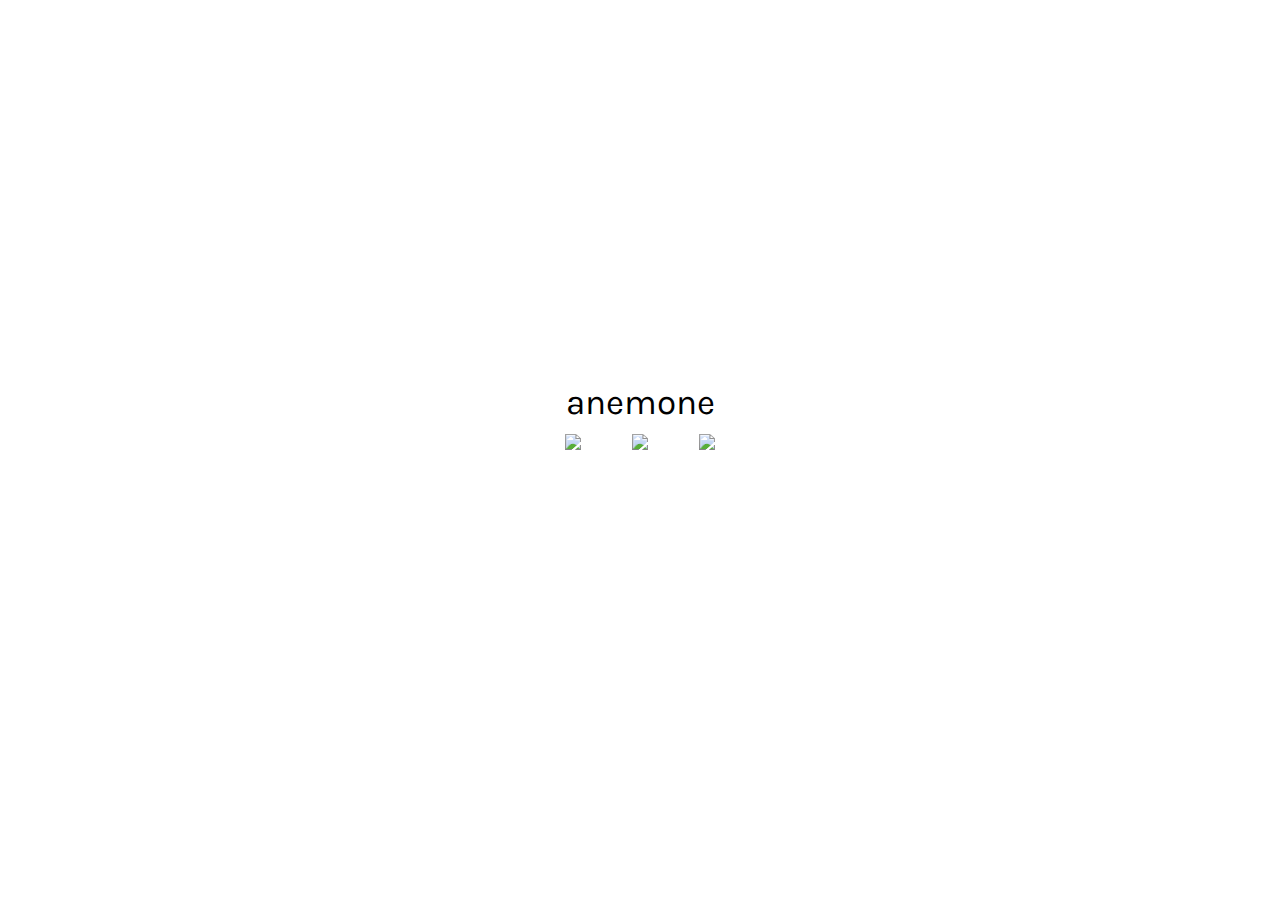
==== index.html @ 923977a3 "raw" ====
<!DOCTYPE html>
<html>

<head>
    <link rel="stylesheet" type="text/css" href="index.css">
    <script src="https://ajax.googleapis.com/ajax/libs/jquery/1.11.1/jquery.min.js"></script>
    <script src="https://ricostacruz.com/jquery.transit/jquery.transit.min.js"></script>
    <script src="index.js"></script>

    <link href="https://fonts.googleapis.com/css?family=Karla&display=swap" rel="stylesheet">

</head>

<body>
    <header>
        <div id="centralbox">
            <div id="logoname">anemone</div>
            <div class="headicons">
                <div id="create"><img src="assets/cerchio_ico.svg">
                    <p>Create</p>
                </div>
                <div id="about"><img src="assets/coso_ico.svg">
                    <p>About</p>
                </div>
                <div id="contacts"><img src="assets/tamacoso_ico.svg">
                    <p>Contacts</p>
                </div>
            </div>
        </div>
        <a id="arrow" href="#main"><img src="assets/freccia_giu.svg"></a>

    </header>
    <main id="main">
        <h1 id="maintitle">Contacts</h1>

        <p>Designer <a>Luca Bessi</a> / Email <a href="mailto:bessilu.de@gmail.com">bessilu.de@gmail.com</a> / Mobile <a>+39 351 9088026</a> / Address <a href="https://www.google.com/maps/place/Via+Zara,+2,+39100+Bolzano+BZ/@46.4952193,11.344254,17z/data=!3m1!4b1!4m5!3m4!1s0x47829e7fa1f149f1:0x8deda9965937a9c5!8m2!3d46.4952156!4d11.3464427">Zara Stra&#x00DF;e 2b 39100 BZ IT</a> / Instagram <a href="http://instagram.com/nord.err">@nord.err</a> / Behance <a href="https://www.behance.net/nordeer">@nordeer</a> / Designer <a>Luca Bessi</a> / Email <a href="mailto:bessilu.de@gmail.com">bessilu.de@gmail.com</a> / Mobile <a>+39 351 9088026</a> / Address <a href="https://www.google.com/maps/place/Via+Zara,+2,+39100+Bolzano+BZ/@46.4952193,11.344254,17z/data=!3m1!4b1!4m5!3m4!1s0x47829e7fa1f149f1:0x8deda9965937a9c5!8m2!3d46.4952156!4d11.3464427">Zara Stra&#x00DF;e 2b 39100 BZ IT</a> / Instagram <a href="http://instagram.com/nord.err">@nord.err</a> / Behance <a href="https://www.behance.net/nordeer">@nordeer</a> / Designer <a>Luca Bessi</a> / Email <a href="mailto:bessilu.de@gmail.com">bessilu.de@gmail.com</a> / Mobile <a>+39 351 9088026</a> / Address <a href="https://www.google.com/maps/place/Via+Zara,+2,+39100+Bolzano+BZ/@46.4952193,11.344254,17z/data=!3m1!4b1!4m5!3m4!1s0x47829e7fa1f149f1:0x8deda9965937a9c5!8m2!3d46.4952156!4d11.3464427">Zara Stra&#x00DF;e 2b 39100 BZ IT</a> / Instagram <a href="http://instagram.com/nord.err">@nord.err</a> / Behance <a href="https://www.behance.net/nordeer">@nordeer</a> /</p>
    </main>

</body>

</html>
---- index.css ----
*{
    margin: 0px;
    padding 0px;
    box-sizing: content-box;
}

html {
    scroll-behavior: smooth;
}

body{
    width: 100vw;
    overflow: hidden;
    font-family: 'Karla', sans-serif;
}

header{
    min-height: 100vh;
    max-height: 100vh;
    display: flex;
    flex-direction: column;
    align-items: center;
}

#centralbox{
    margin-top: auto;
    cursor: pointer;
    margin-left: auto;
    margin-right: auto;
    min-width: 200px;
    
}

#logoname{
    text-align: center;
    margin-left: auto;
    margin-right: auto;
    height: 40px;
    margin-bottom: 12px;
    font-size: 35px;
}

.headicons{
    display: flex;
    flex-wrap: wrap;
}

.headicons div{
    width: 50px;
    text-align: center;
    margin-left: auto;
    margin-right: auto;
    
}

.headicons img{
    margin-bottom: 10px;
    height: 45px;
}

.headicons p{
    opacity: 0;
    padding-bottom: 10px;
}

p{
    font-size: 25px;
    
}

#arrow{
    margin-left: auto;
    padding-left: 5px;
    margin-right: auto;
    margin-top: auto;
    margin-bottom: 0vh;
    opacity: 0;
    height: 15px;
    width: 25px
}

main{
    display: none;
    padding-top: 100px;
    padding-bottom: 300px;
    padding-left: 15%;
    padding-right: 15%;
}

h1{
    font-family: 'Karla', sans-serif;
    font-size: 80px;
    font-weight: 300;
}

main p{
    text-align: justify;
    margin-top: 50px;
}

main p a{
  text-decoration: none;
    color: #F79D4F;
    line-height: 1.3;
    cursor: pointer;
}

main p a:hover{
    border-bottom: 2pt solid #000;
}
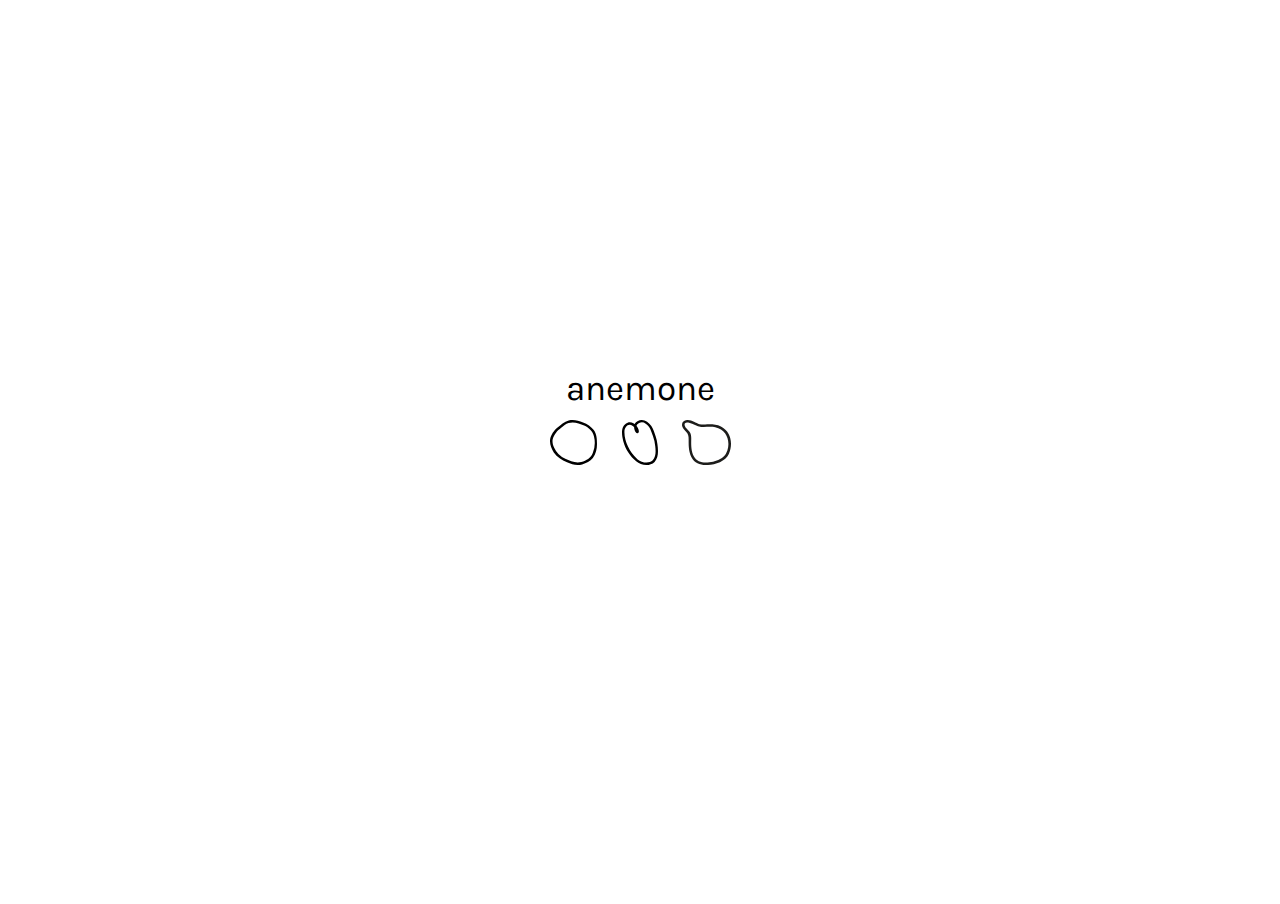
==== commit 6b90ff0e: "tag" ====
--- a/index.html
+++ b/index.html
@@ -2,6 +2,7 @@
 <html>
 
 <head>
+    <title>anemone sextoy</title>
     <link rel="stylesheet" type="text/css" href="index.css">
     <script src="https://ajax.googleapis.com/ajax/libs/jquery/1.11.1/jquery.min.js"></script>
     <script src="https://ricostacruz.com/jquery.transit/jquery.transit.min.js"></script>
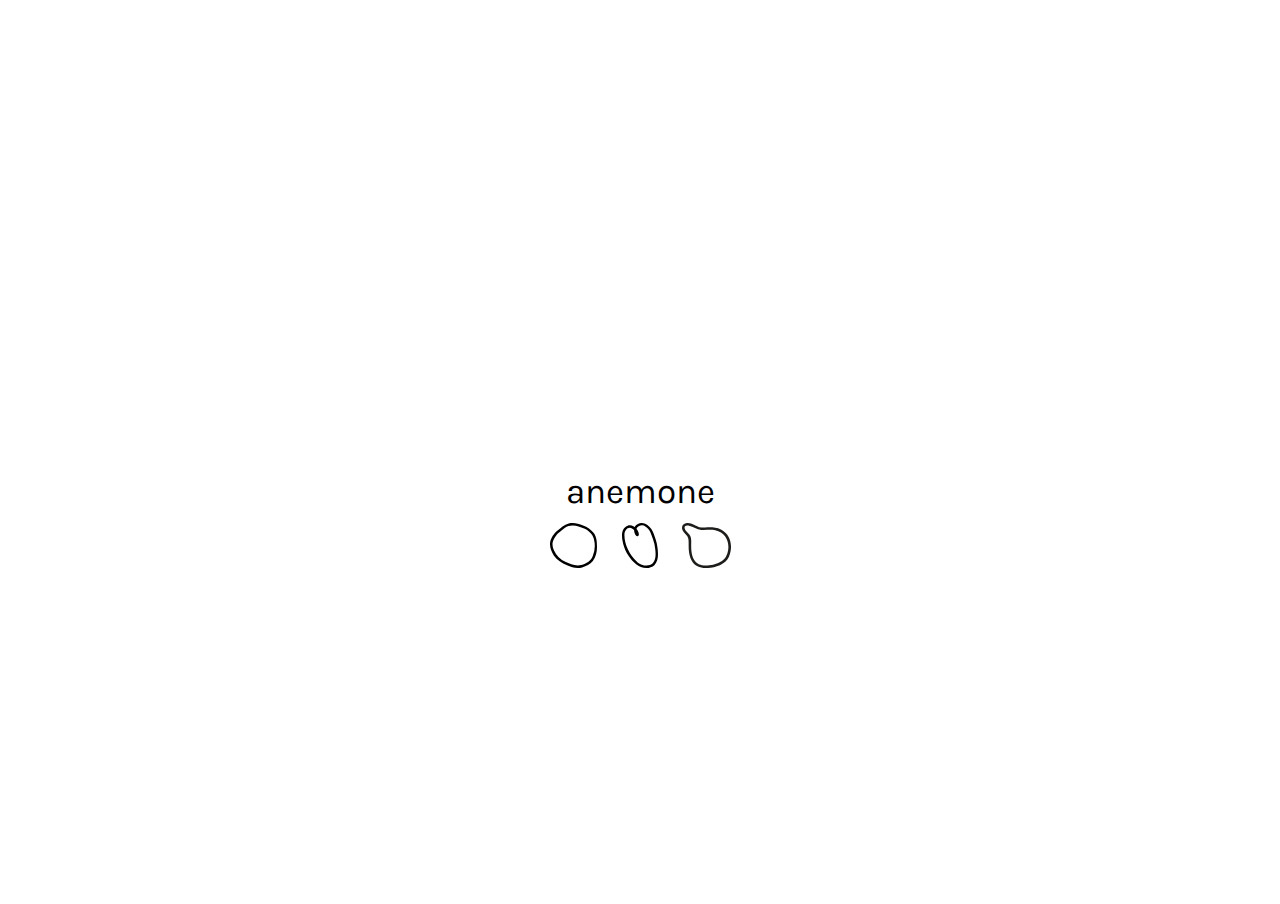
==== commit b0080b46: "fix and change order pages" ====
--- a/index.html
+++ b/index.html
@@ -17,24 +17,24 @@
         <div id="centralbox">
             <div id="logoname">anemone</div>
             <div class="headicons">
-                <div id="create"><img src="assets/cerchio_ico.svg">
+                <a id="create"><img src="assets/cerchio_ico.svg">
                     <p>Create</p>
-                </div>
-                <div id="about"><img src="assets/coso_ico.svg">
+                </a>
+                <a id="about"><img src="assets/coso_ico.svg">
                     <p>About</p>
-                </div>
-                <div id="contacts"><img src="assets/tamacoso_ico.svg">
+                </a>
+                <a id="contacts"><img src="assets/tamacoso_ico.svg">
                     <p>Contacts</p>
-                </div>
+                </a>
             </div>
         </div>
         <a id="arrow" href="#main"><img src="assets/freccia_giu.svg"></a>
 
     </header>
     <main id="main">
-        <h1 id="maintitle">Contacts</h1>
+        <h1 id="maintitle">About</h1>
 
-        <p>Designer <a>Luca Bessi</a> / Email <a href="mailto:bessilu.de@gmail.com">bessilu.de@gmail.com</a> / Mobile <a>+39 351 9088026</a> / Address <a href="https://www.google.com/maps/place/Via+Zara,+2,+39100+Bolzano+BZ/@46.4952193,11.344254,17z/data=!3m1!4b1!4m5!3m4!1s0x47829e7fa1f149f1:0x8deda9965937a9c5!8m2!3d46.4952156!4d11.3464427">Zara Stra&#x00DF;e 2b 39100 BZ IT</a> / Instagram <a href="http://instagram.com/nord.err">@nord.err</a> / Behance <a href="https://www.behance.net/nordeer">@nordeer</a> / Designer <a>Luca Bessi</a> / Email <a href="mailto:bessilu.de@gmail.com">bessilu.de@gmail.com</a> / Mobile <a>+39 351 9088026</a> / Address <a href="https://www.google.com/maps/place/Via+Zara,+2,+39100+Bolzano+BZ/@46.4952193,11.344254,17z/data=!3m1!4b1!4m5!3m4!1s0x47829e7fa1f149f1:0x8deda9965937a9c5!8m2!3d46.4952156!4d11.3464427">Zara Stra&#x00DF;e 2b 39100 BZ IT</a> / Instagram <a href="http://instagram.com/nord.err">@nord.err</a> / Behance <a href="https://www.behance.net/nordeer">@nordeer</a> / Designer <a>Luca Bessi</a> / Email <a href="mailto:bessilu.de@gmail.com">bessilu.de@gmail.com</a> / Mobile <a>+39 351 9088026</a> / Address <a href="https://www.google.com/maps/place/Via+Zara,+2,+39100+Bolzano+BZ/@46.4952193,11.344254,17z/data=!3m1!4b1!4m5!3m4!1s0x47829e7fa1f149f1:0x8deda9965937a9c5!8m2!3d46.4952156!4d11.3464427">Zara Stra&#x00DF;e 2b 39100 BZ IT</a> / Instagram <a href="http://instagram.com/nord.err">@nord.err</a> / Behance <a href="https://www.behance.net/nordeer">@nordeer</a> /</p>
+        <p></p>
     </main>
 
 </body>
--- a/index.css
+++ b/index.css
@@ -29,6 +29,14 @@
     margin-left: auto;
     margin-right: auto;
     min-width: 200px;
+    margin-bottom: -23vh;
+    -webkit-touch-callout: none; /* iOS Safari */
+    -webkit-user-select: none; /* Safari */
+     -khtml-user-select: none; /* Konqueror HTML */
+       -moz-user-select: none; /* Firefox */
+        -ms-user-select: none; /* Internet Explorer/Edge */
+            user-select: none; /* Non-prefixed version, currently
+                                  supported by Chrome and Opera */
     
 }
 
@@ -46,13 +54,6 @@
     flex-wrap: wrap;
 }
 
-.headicons div{
-    width: 50px;
-    text-align: center;
-    margin-left: auto;
-    margin-right: auto;
-    
-}
 
 .headicons img{
     margin-bottom: 10px;
@@ -67,6 +68,15 @@
 p{
     font-size: 25px;
     
+}
+
+.headicons a{
+    text-decoration: none;
+    color: black;
+    width: 50px;
+    text-align: center;
+    margin-left: auto;
+    margin-right: auto;
 }
 
 #arrow{
@@ -110,3 +120,5 @@
     border-bottom: 2pt solid #000;
 }
 
+
+
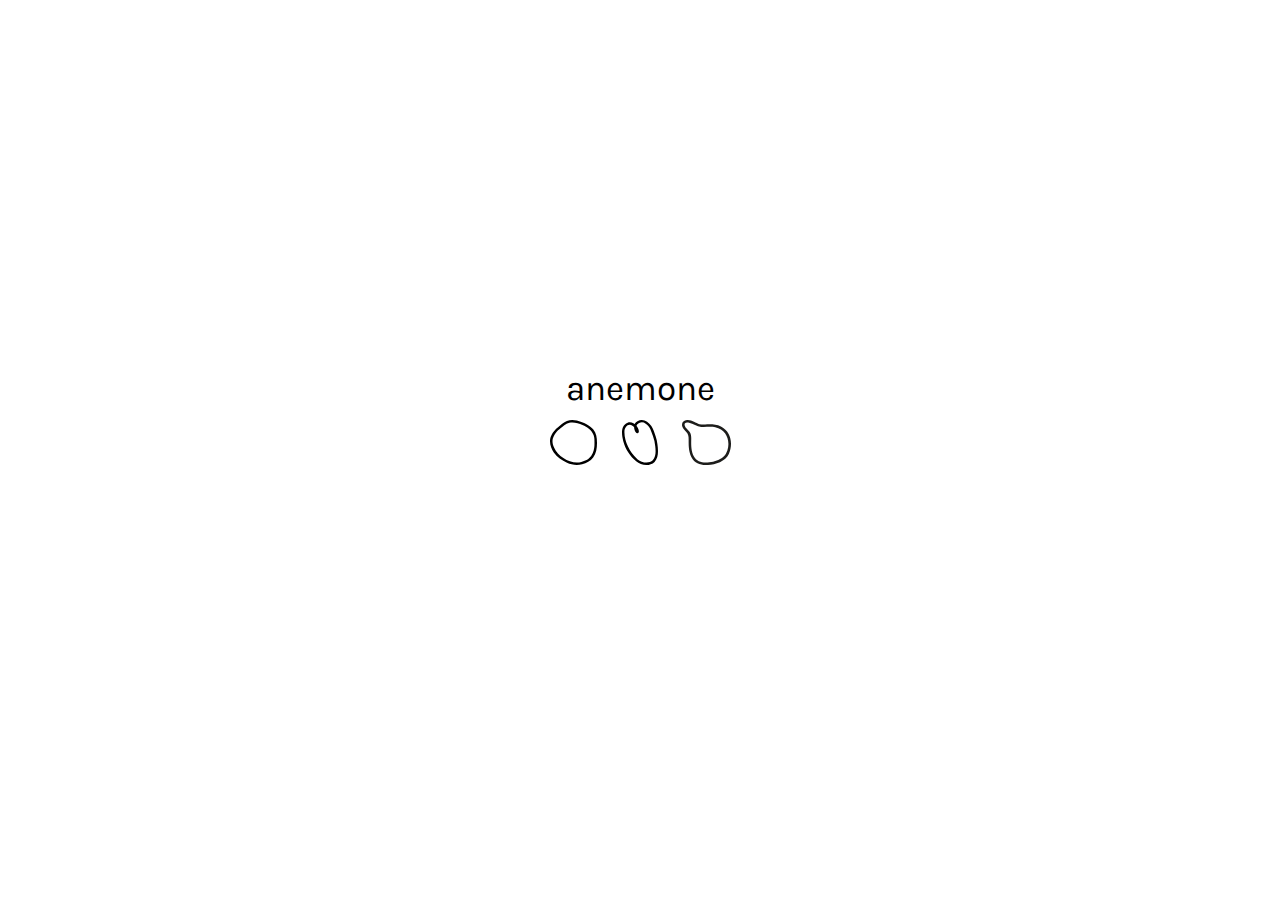
==== commit 15f29661: "tantecose" ====
--- a/index.html
+++ b/index.html
@@ -13,9 +13,9 @@
 </head>
 
 <body>
-    <header>
+    <header id="header">
         <div id="centralbox">
-            <div id="logoname">anemone</div>
+            <div id="logoname"><a>anemone</a></div>
             <div class="headicons">
                 <a id="create"><img src="assets/cerchio_ico.svg">
                     <p>Create</p>
@@ -33,8 +33,24 @@
     </header>
     <main id="main">
         <h1 id="maintitle">About</h1>
-
-        <p></p>
+        <div id="container">
+            <div>
+                <h2>what's that?</h2>
+                <p>Anemone is a variable, vibrant, vibrating sextoy. It's designed to fit your gender, whatever it is, but the last word is yours.</p>
+                <img src="assets/cosout_solo.svg">
+            </div>
+            <div>
+                <h2>how does it work?</h2>
+                <p>Through the <a href="create.html">creation page</a> you will get to play with anemone's several variants until reaching the shape that fits! If you're not sure on how to find your right one, just read the optional tips given on the side ;) </p>
+                
+            </div>
+            <div>
+                <h2>how can I get it?</h2>
+                <p>Whenever you feel that you've been creative enaugh, just click the "Done" button and go buy your new hot thingy!<br>
+                As soon as the order is placed our company will get your 3D model, print-it, assemble it, and then send it to you in a super sneaky ninja package.
+                Easy peasy!</p>
+            </div>
+        </div>
     </main>
 
 </body>
--- a/index.css
+++ b/index.css
@@ -10,6 +10,7 @@
 }
 
 body{
+    max-height: 200vh;
     width: 100vw;
     overflow: hidden;
     font-family: 'Karla', sans-serif;
@@ -19,17 +20,16 @@
     min-height: 100vh;
     max-height: 100vh;
     display: flex;
+    cursor: pointer;
     flex-direction: column;
     align-items: center;
 }
 
 #centralbox{
     margin-top: auto;
-    cursor: pointer;
     margin-left: auto;
     margin-right: auto;
     min-width: 200px;
-    margin-bottom: -23vh;
     -webkit-touch-callout: none; /* iOS Safari */
     -webkit-user-select: none; /* Safari */
      -khtml-user-select: none; /* Konqueror HTML */
@@ -47,6 +47,11 @@
     height: 40px;
     margin-bottom: 12px;
     font-size: 35px;
+}
+
+#logoname a{
+    text-decoration: none;
+    color: black;
 }
 
 .headicons{
@@ -92,33 +97,64 @@
 
 main{
     display: none;
-    padding-top: 100px;
-    padding-bottom: 300px;
-    padding-left: 15%;
-    padding-right: 15%;
+    padding-top: 10vh;
+    padding-bottom: 3vh;
 }
 
 h1{
+    padding-left: 15vw;
+    padding-right: 15vw;
     font-family: 'Karla', sans-serif;
     font-size: 80px;
     font-weight: 300;
 }
 
+h2{
+   font-family: 'Karla', sans-serif;
+    font-size: 35px;
+    font-weight: 300; 
+}
+
+
+#container{
+    margin-top: 50px;
+    margin-right: 13vw;
+    margin-left: 13vw;
+    width: calc(100% - 26vw);
+    height: 70vh;
+    display: flex;
+}
+
+
+#container div{
+    margin-left: 2vw;
+    margin-right: 2vw;
+    height: 100%;
+    width: 100%;
+    border: 0px solid pink;
+    display: flex;
+    flex-direction: column;
+}
+
+#container div img{
+    margin-right: 10%;
+    margin-top: 12vh;
+    height: 21vh;
+}
+
 main p{
-    text-align: justify;
-    margin-top: 50px;
+    text-align: left;
+    margin-top: 30px;
 }
 
 main p a{
   text-decoration: none;
-    color: #F79D4F;
+    color: #CD79E8;
     line-height: 1.3;
     cursor: pointer;
 }
 
+
 main p a:hover{
     border-bottom: 2pt solid #000;
 }
-
-
-
